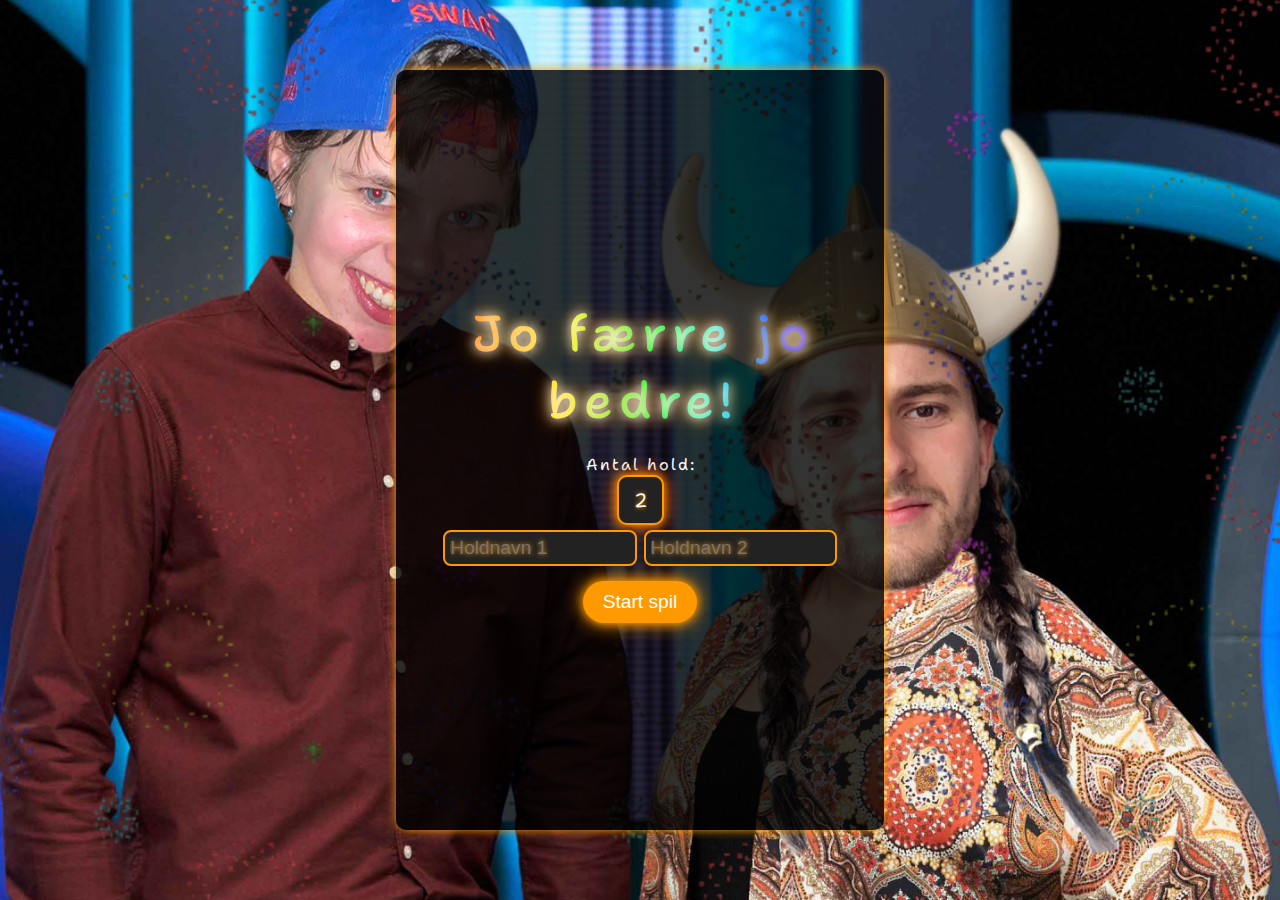
==== index.html @ db1ff02e "clean up" ====
<!DOCTYPE html>
<html lang="en">

<head>
  <meta charset="UTF-8">
  <meta name="viewport" content="width=device-width, initial-scale=1.0">
  <title>Jo færre jo bedre!</title>
  <link rel="stylesheet" href="style.css">
  <link rel="preconnect" href="https://fonts.googleapis.com">
  <link rel="preconnect" href="https://fonts.gstatic.com" crossorigin>
  <link
    href="https://fonts.googleapis.com/css2?family=Indie+Flower&family=Shantell+Sans:ital,wght@0,300..800;1,300..800&display=swap"
    rel="stylesheet">
</head>

<body class="start-screen-active">
  <div id="start-screen">
    <h1>Jo færre jo bedre!</h1>
    <label for="team-selector">Antal hold:</label>
    <select id="team-selector" name="team-selector" onchange="generateForms()">d
      <option value="2">2</option>
      <option value="3">3</option>
      <option value="4">4</option>
    </select>
    <div id="team-inputs">
      <input type="text" id="team-name" placeholder="Holdnavn 1" />
      <input type="text" id="team-name" placeholder="Holdnavn 2" />
    </div>
    <button type="button" id="start-game">Start spil</button>
  </div>

  <div id="game" style="display: none;">
    <h1>Jo færre jo bedre!</h1>

    <!-- Question Text -->
    <p id="question-text"></p>


    <!-- Buttons -->

    <!-- Meter Bar -->
    <div id="meter">
      <div id="countdown-number">100</div>
      <div id="meter-container">
        <div id="meter-bar"></div>
      </div>
    </div>
    <!-- Playes Image and Answer -->
    <div id="player-container" class="player-info">
      <div id="player1">
        <img class="player-img" src="holdbilleder/theakat.png" alt="Player 1">
      </div>
      <div id="player2">
        <img class="player-img" src="holdbilleder/slememma.png" alt="Player 2">
      </div>
      <div id="player3">
        <img class="player-img" src="holdbilleder/albertdany.png" alt="Player 3">
      </div>
      <div id="player4">
        <img class="player-img" src="holdbilleder/IMG_0440 2.jpeg" alt="Player 4">
      </div>
      <h2 id="teamname">Player 2</h2>
    </div>
    <div id="answer-container">
      <input type="text" id="answer" placeholder="svar" />
      <button id="submit-answers" onclick="submitAnswer()">Test svar</button>
    </div>
    <div>

      <div>

        <button id="show-zero-scores" style="display: none;">Vis nulpointer</button>
        <button id="next-question" onclick="nextQuestion()">Næste spørgsmål</button>
      </div>
    </div>
    <!-- Player Scores -->
    <p id="player-scores"></p>

  </div>

  <!-- Winner Container with text and winnerphoto-->
  <div id="winner-container">
    <h2 id="winner-text"></h2>
    <div id="winner-photos">
      <img id="winner-photo1" style="display: none;" src="holdbilleder/theakat.png" alt="Winner">
      <img id="winner-photo2" style="display: none;" src="holdbilleder/slememma.png" alt="Winner">
      <img id="winner-photo3" style="display: none;" src="holdbilleder/albertdany.png" alt="Winner">
      <img id="winner-photo4" style="display: none;" src="holdbilleder/IMG_0440 2.jpeg" alt="Winner">
    </div>
  </div>
  <script src="script.js"></script>
</body>

</html>
---- style.css ----
/* Body Styles */
body {
  font-family: "Shantell Sans", cursive;
  font-optical-sizing: auto;
  font-style: normal;
  font-variation-settings:
    "BNCE" -3,
    "INFM" 0,
    "SPAC" 23.6;
  background-color: #000;
  /* Dark background for a festive look */
  display: flex;
  justify-content: center;
  align-items: center;
  height: 100vh;
  margin: 0;
  text-align: center;
  background-size: cover;
  background-position: center;
  background-repeat: no-repeat;
  animation: sparkle 5s infinite;
}

.overskrift {
  width: 200px;
  height: 200px;
}

body.start-screen-active {
  background: url('layout/nytår.png') center/cover no-repeat, #000;
  /* Replace 'your-image-path.jpg' with your image file */
}

#start-screen {
  display: flex;
  flex-direction: column;
  align-items: center;
  justify-content: center;
  background-color: rgba(0, 0, 0, 0.8);
  padding: 20px;
  border-radius: 10px;
  box-shadow: 0 0 10px #ff9900;
  color: #fff;
  width: 35%;
  height: 80%;
}

#start-screen form {
  width: 100%;
  max-width: 400px;
}

#game {
  width: 65%;
  background-color: #000;
  opacity: 0.8;
  padding: 20px;
  border-radius: 5px;
  box-shadow: 0 0 10px #ff9900;
}


/* Sparkle effect */
@keyframes sparkle {

  0%,
  100% {
    background-color: #000;
  }

  50% {
    background-color: #111;
  }
}

/* Header Styles */
h1 {
  background: linear-gradient(to right, #ff0000, #ff9900, #ffff00, #00ff00, #00ffff, #0000ff, #9900ff);
  -webkit-background-clip: text;
  background-clip: text;
  color: transparent;
  font-weight: 500;
  font-size: 50px;
  margin-bottom: 20px;
  text-shadow: 0 0 12px #fff, 0 0 20px #ff9900;
  animation: glow 2s infinite;
}



/* Glowing Text Animation */
@keyframes glow {

  0%,
  100% {
    text-shadow: 0 0 10px #ff9900, 0 0 20px #ff9900, 0 0 30px #ff9900;
  }

  50% {
    text-shadow: 0 0 15px #ffff00, 0 0 25px #ff9900, 0 0 35px #ff0000;
  }
}

/* Question Text */
#question-text {
  font-size: 30px;
  margin-bottom: 20px;
  color: #fff;
  text-shadow: 0 0 10px #ff9900;
}

/* Input Fields */
input[type="text"] {
  width: 40%;
  padding: 5px;
  margin: 5px 0;
  border-radius: 8px;
  border: 2px solid #ff9900;
  font-size: 1.2em;
  background-color: #222;
  color: #fff;
  text-shadow: 0 0 5px #ff9900;
}



/* Buttons */
button {
  padding: 10px 20px;
  background-color: #ff9900;
  color: white;
  border: none;
  border-radius: 25px;
  font-size: 1.2em;
  cursor: pointer;
  margin: 10px;
  transition: background-color 0.3s, transform 0.2s;
  box-shadow: 0 0 10px #ff9900, 0 0 20px #ff9900;
}



button:hover {
  background-color: #ff5500;
  transform: scale(1.1);
  box-shadow: 0 0 15px #ff5500, 0 0 30px #ff5500;
}


/* Team Name */
#teamname {
  color: white;
  padding: 20px;
  font-size: 1.5em;
  text-shadow: 0 0 10px #ff9900;
  animation: flicker 2s infinite;
}


/* Flicker Effect */
@keyframes flicker {

  0%,
  100% {
    opacity: 1;
  }

  50% {
    opacity: 0.8;
  }
}

/* Player Images */
.player-img {
  width: 120px;
  border-radius: 20%;
  margin-right: 5px;
  border: 3px solid #ff9900;
  box-shadow: 0 0 10px #ff9900;
}

/* Player Info */
.player-info {
  display: flex;
  align-items: center;
  justify-content: center;
  margin-bottom: 5px;
  margin-top: 20px;
}

/* Player Scores */
#player-scores {
  font-size: 25px;
  margin-top: 20px;
  font-weight: bold;
  color: #fff;
  text-shadow: 0 0 10px #ff9900;
}

/* Countdown Meter */
#meter-container {
  position: relative;
  width: 200px;
  height: 300px;
  background-color: #222;
  border-radius: 10px;
  overflow: hidden;
  margin-top: 20px;
  display: inline-block;
  box-shadow: 0 0 10px #ff9900;
}

#countdown-number {
  font-size: 2em;
  font-weight: bold;
  color: #ff9900;
  text-shadow: 0 0 10px #ff9900;
}

#meter-bar {
  width: 100%;
  height: 0%;
  background: linear-gradient(to top, #ff9900, #ff0000);
  position: absolute;
  bottom: 0;
  transition: height 0.1s ease-out;
}

/* Winner Container */
#winner-container {
  display: none;
  font-size: 2em;
  font-weight: bold;
  margin-top: 20px;
  color: #ff9900;
  text-shadow: 0 0 10px #ff9900, 0 0 20px #ff0000;
}

/* Fireworks Animation */
body::after {
  content: '';
  position: absolute;
  top: 0;
  left: 0;
  width: 100%;
  height: 100%;
  pointer-events: none;
  background: url('layout/fireworks.gif') center;
  background-size: 40%;
  opacity: 0.7;
  z-index: -1;
}

#winner-photos img {
  width: 400px;
  /* Adjust the width as needed */
  height: auto;
  /* Maintain aspect ratio */
  margin: 10px;
  display: block;
  margin-left: auto;
  margin-right: auto;
}

/* Style for the select dropdown */
#team-selector {
  background-color: #222;
  /* Dark background to match the theme */
  color: #fff;
  /* White text for contrast */
  font-family: "Shantell Sans", cursive;
  /* Consistent font style */
  font-size: 1.2em;
  padding: 10px 15px;
  border: 2px solid #ff9900;
  /* Glowing border effect */
  border-radius: 10px;
  /* Rounded corners */
  box-shadow: 0 0 10px #ff9900, 0 0 20px #ff5500;
  /* Glow effect */
  text-shadow: 0 0 5px #ff9900;
  transition: all 0.3s ease-in-out;
  cursor: pointer;
  appearance: none;
  /* Custom styling for dropdown arrow */
}

/* Custom arrow styling */
#team-selector::-ms-expand {
  display: none;
  /* Remove default dropdown arrow for IE */
}

#team-selector::after {
  content: '▼';
  /* Add a custom dropdown arrow */
  color: #ff9900;
  position: absolute;
  right: 15px;
  pointer-events: none;
}

/* Hover effect */
#team-selector:hover {
  background-color: #333;
  /* Slightly lighter on hover */
  border-color: #ff5500;
  /* Brighten border on hover */
  box-shadow: 0 0 15px #ff5500, 0 0 30px #ff9900;
}

/* Options dropdown */
#team-selector option {
  background-color: #000;
  /* Match body background */
  color: #fff;
  /* White text */
  font-size: 1em;
  padding: 5px 10px;
  text-shadow: 0 0 5px #ff9900;
}

/* Focus effect */
#team-selector:focus {
  outline: none;
  border-color: #ffff00;
  /* Bright gold focus */
  box-shadow: 0 0 15px #ffff00, 0 0 25px #ff9900;
}
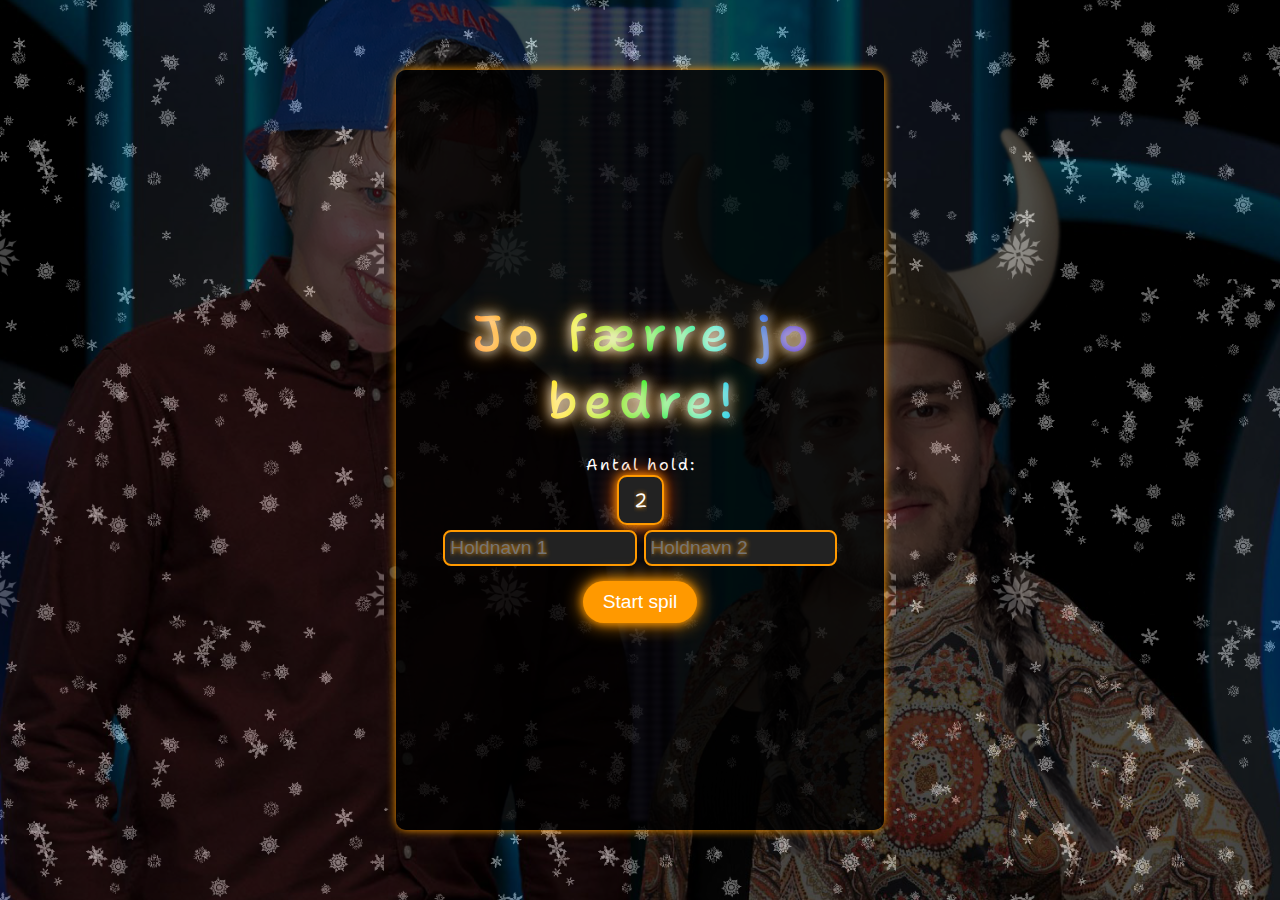
==== commit b65f9863: "jule version" ====
--- a/index.html
+++ b/index.html
@@ -48,10 +48,10 @@
     <!-- Playes Image and Answer -->
     <div id="player-container" class="player-info">
       <div id="player1">
-        <img class="player-img" src="holdbilleder/theakat.png" alt="Player 1">
+        <img class="player-img" src="holdbilleder/DSC00026.JPG" alt="Player 1">
       </div>
       <div id="player2">
-        <img class="player-img" src="holdbilleder/slememma.png" alt="Player 2">
+        <img class="player-img" src="holdbilleder/DSC00035.JPG" alt="Player 2">
       </div>
       <div id="player3">
         <img class="player-img" src="holdbilleder/albertdany.png" alt="Player 3">
@@ -79,11 +79,11 @@
   </div>
 
   <!-- Winner Container with text and winnerphoto-->
-  <div id="winner-container">
+  <div id="winner-container" style="display: none;">
     <h2 id="winner-text"></h2>
     <div id="winner-photos">
-      <img id="winner-photo1" style="display: none;" src="holdbilleder/theakat.png" alt="Winner">
-      <img id="winner-photo2" style="display: none;" src="holdbilleder/slememma.png" alt="Winner">
+      <img id="winner-photo1" style="display: none;" src="holdbilleder/DSC00026.JPG" alt="Winner">
+      <img id="winner-photo2" style="display: none;" src="holdbilleder/DSC00035.JPG" alt="Winner">
       <img id="winner-photo3" style="display: none;" src="holdbilleder/albertdany.png" alt="Winner">
       <img id="winner-photo4" style="display: none;" src="holdbilleder/IMG_0440 2.jpeg" alt="Winner">
     </div>
--- a/style.css
+++ b/style.css
@@ -26,6 +26,20 @@
   height: 200px;
 }
 
+@keyframes flash {
+  0% {
+    opacity: 1;
+  }
+
+  50% {
+    opacity: 0;
+  }
+
+  100% {
+    opacity: 1;
+  }
+}
+
 body.start-screen-active {
   background: url('layout/nytår.png') center/cover no-repeat, #000;
   /* Replace 'your-image-path.jpg' with your image file */
@@ -245,7 +259,7 @@
   width: 100%;
   height: 100%;
   pointer-events: none;
-  background: url('layout/fireworks.gif') center;
+  background: url('layout/sne.gif') center;
   background-size: 40%;
   opacity: 0.7;
   z-index: -1;
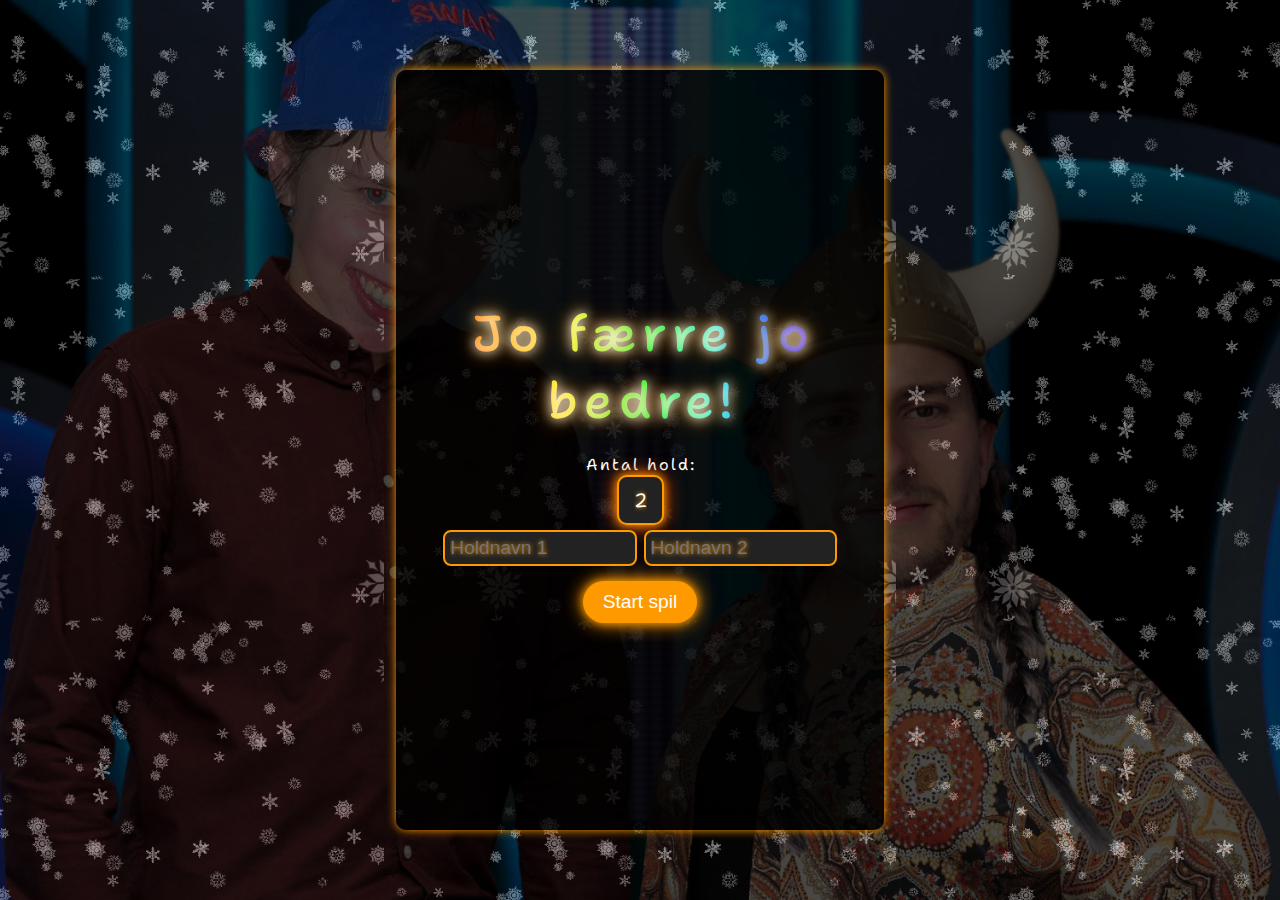
==== commit 08857b01: "hold 4 og ændringer" ====
--- a/index.html
+++ b/index.html
@@ -48,16 +48,16 @@
     <!-- Playes Image and Answer -->
     <div id="player-container" class="player-info">
       <div id="player1">
-        <img class="player-img" src="holdbilleder/DSC00026.JPG" alt="Player 1">
+        <img class="player-img" src="holdbilleder/theakat.png" alt="Player 1">
       </div>
       <div id="player2">
-        <img class="player-img" src="holdbilleder/DSC00035.JPG" alt="Player 2">
+        <img class="player-img" src="holdbilleder/slememma.png" alt="Player 2">
       </div>
       <div id="player3">
         <img class="player-img" src="holdbilleder/albertdany.png" alt="Player 3">
       </div>
       <div id="player4">
-        <img class="player-img" src="holdbilleder/IMG_0440 2.jpeg" alt="Player 4">
+        <img class="player-img" src="holdbilleder/hold4.png" alt="Player 4">
       </div>
       <h2 id="teamname">Player 2</h2>
     </div>
@@ -82,10 +82,10 @@
   <div id="winner-container" style="display: none;">
     <h2 id="winner-text"></h2>
     <div id="winner-photos">
-      <img id="winner-photo1" style="display: none;" src="holdbilleder/DSC00026.JPG" alt="Winner">
-      <img id="winner-photo2" style="display: none;" src="holdbilleder/DSC00035.JPG" alt="Winner">
+      <img id="winner-photo1" style="display: none;" src="holdbilleder/theakat.png" alt="Winner">
+      <img id="winner-photo2" style="display: none;" src="holdbilleder/slememma.png" alt="Winner">
       <img id="winner-photo3" style="display: none;" src="holdbilleder/albertdany.png" alt="Winner">
-      <img id="winner-photo4" style="display: none;" src="holdbilleder/IMG_0440 2.jpeg" alt="Winner">
+      <img id="winner-photo4" style="display: none;" src="holdbilleder/hold4.png" alt="Winner">
     </div>
   </div>
   <script src="script.js"></script>
--- a/style.css
+++ b/style.css
@@ -259,7 +259,7 @@
   width: 100%;
   height: 100%;
   pointer-events: none;
-  background: url('layout/sne.gif') center;
+  background: url('layout/sne.gif') center/cover;
   background-size: 40%;
   opacity: 0.7;
   z-index: -1;
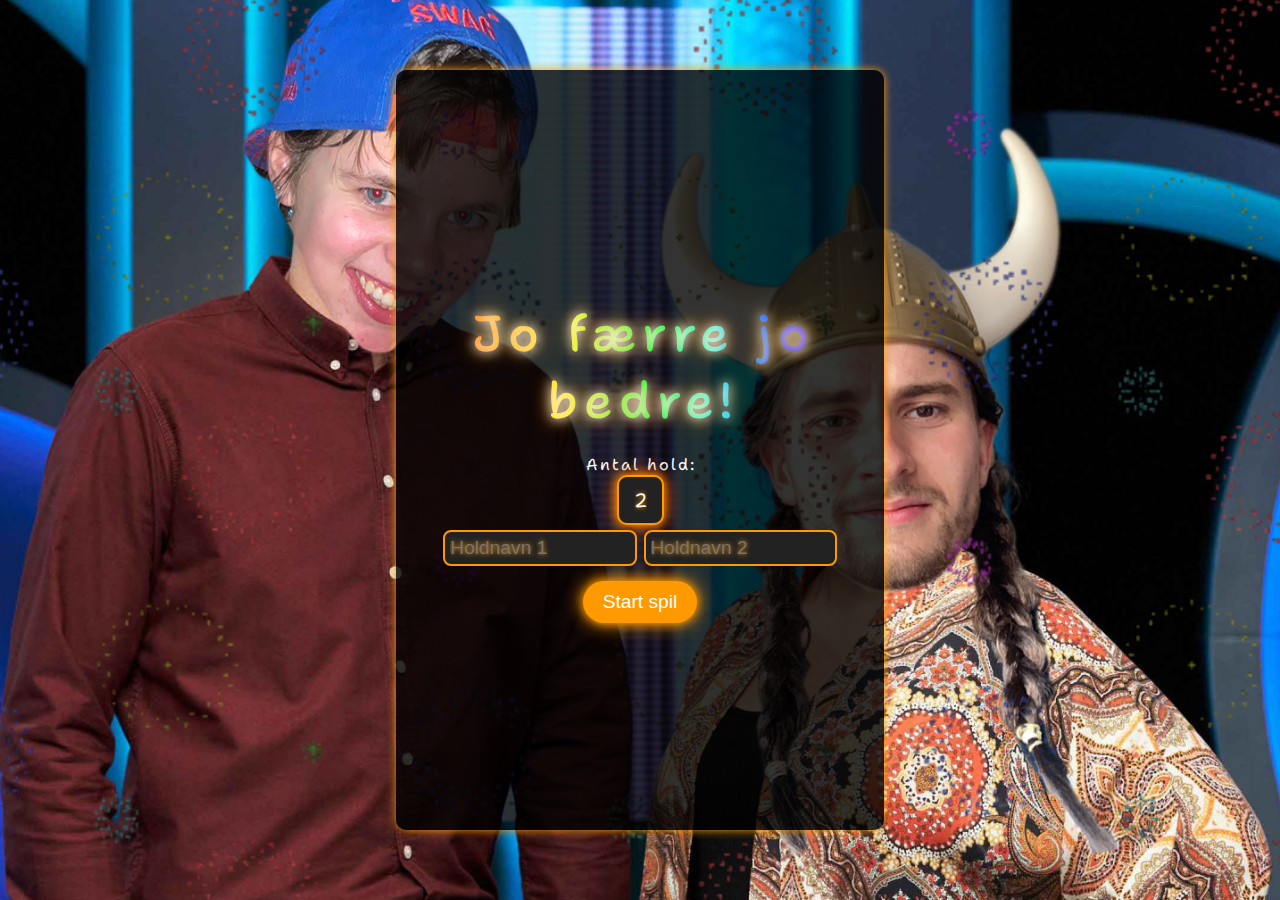
==== commit fcf3a155: "changes to images and end screen" ====
--- a/index.html
+++ b/index.html
@@ -68,7 +68,6 @@
     <div>
 
       <div>
-
         <button id="show-zero-scores" style="display: none;">Vis nulpointer</button>
         <button id="next-question" onclick="nextQuestion()">Næste spørgsmål</button>
       </div>
--- a/style.css
+++ b/style.css
@@ -186,7 +186,8 @@
 
 /* Player Images */
 .player-img {
-  width: 120px;
+  width: 150px;
+  height: 150px;
   border-radius: 20%;
   margin-right: 5px;
   border: 3px solid #ff9900;
@@ -259,7 +260,7 @@
   width: 100%;
   height: 100%;
   pointer-events: none;
-  background: url('layout/sne.gif') center/cover;
+  background: url('layout/fireworks.gif') center;
   background-size: 40%;
   opacity: 0.7;
   z-index: -1;
